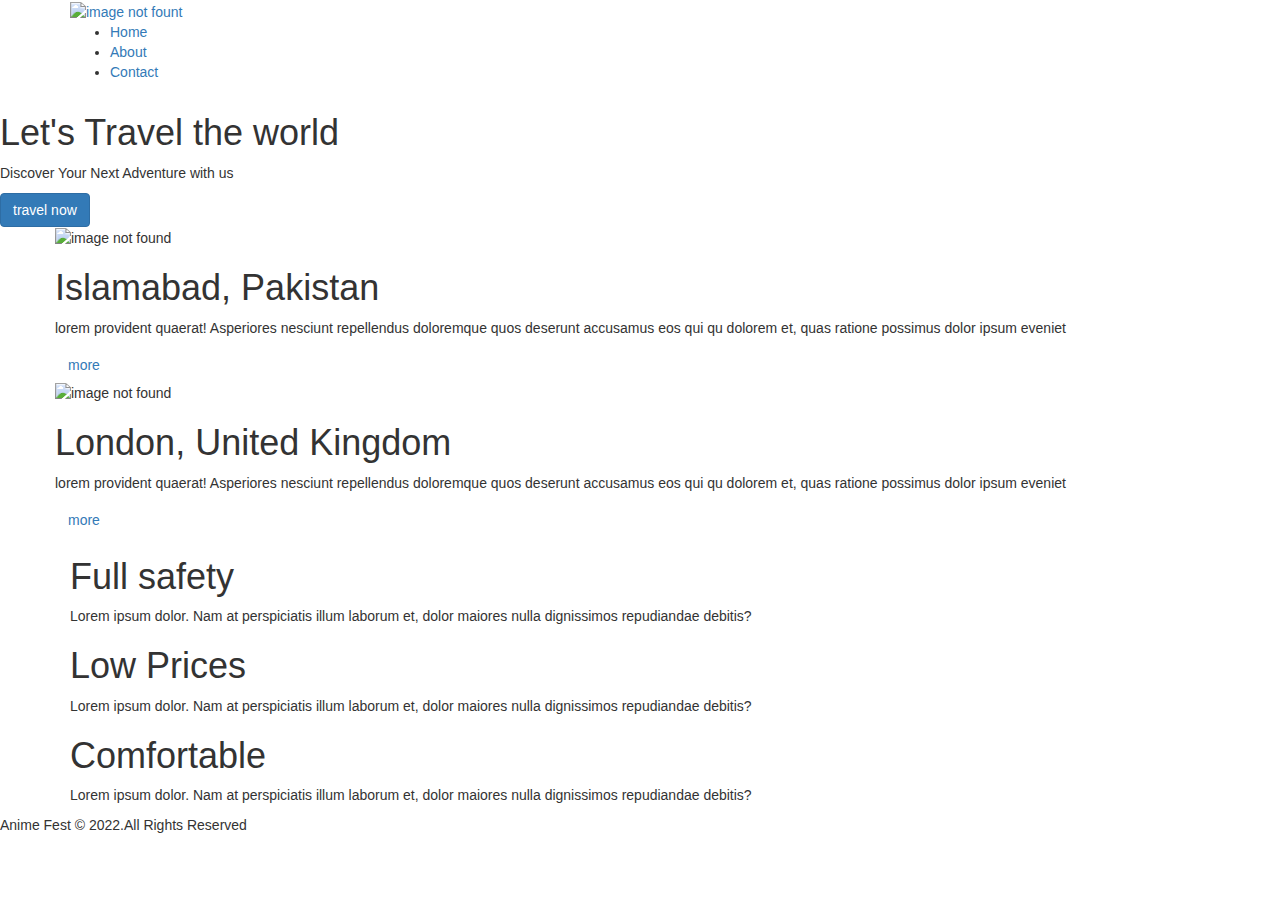
==== index.html @ 921c45cc "added index.html" ====
<!DOCTYPE html>
<html lang="en">
<head>
    <meta charset="UTF-8">
    <meta http-equiv="X-UA-Compatible" content="IE=edge">
    <meta name="viewport" content="width=device-width, initial-scale=1.0">
    <title>ANIME FEST | WELCOME</title>
    <!-- ########## icons links ########## -->
    <link rel="stylesheet" href="https://fonts.googleapis.com/icon?family=Material+Icons">
    <script src="https://kit.fontawesome.com/9b62f3f852.js" crossorigin="anonymous"></script>
    <link rel="stylesheet" href="https://maxcdn.bootstrapcdn.com/bootstrap/3.3.7/css/bootstrap.min.css">
    <link rel="stylesheet" href="./css/style.css">
</head>



<body>
    <header class="header">
        <nav class="navbar">
            <div class="container">
                <div class="main-logo">
                    <a  href="./index.html"><img class="logo" src="./img/logo.png" alt="image not fount"></a>
                    <!-- <a href="./home.html"><h1 class="logo">W1</h1></a> -->
                </div>
                    <ul class="nav-items">
                   <li class="nav-item"><a href="./index.html">Home</a></li>
                   <li class="nav-item"><a href="./about.html">About</a></li>
                   <li class="nav-item"><a href="./contact.html">Contact</a></li>
                </ul>
                
            </div>
        </nav>
        <div class="header-content">
         <h1 class="main-heading text-light">Let's Travel the world</h1>
            <p class="text-light">Discover Your Next Adventure with us</p>
            <a class="btn btn-primary text-red medium-heading" href="#watch-anime">travel now</a>
        </div>
    </header>
    <section class="showcase" id="watch-anime">
        <div class="container">
            <div class="row row1">
                <div class="img-box"><img src="./img/showcase-photo3.jpg" alt="image not found"></div>
                <div class="text-box">
                    <h1 class="main-heading text-black">Islamabad, Pakistan</h1>
                    <p class="text-gray">lorem provident quaerat! Asperiores nesciunt repellendus doloremque quos deserunt accusamus eos  qui qu dolorem et, quas ratione possimus dolor ipsum eveniet</p>
                    <a class="btn btn-secondary" href="./about.html">more</a>

                </div>
            </div>
            <div class="row row2">
                <div class="img-box"><img src="./img/showcase-photo1.jpg" alt="image not found"></div>
                <div class="text-box">
                    <h1 class="main-heading text-black">London, United Kingdom</h1>
                    <p class="text-gray">lorem provident quaerat! Asperiores nesciunt repellendus doloremque quos deserunt accusamus eos  qui qu dolorem et, quas ratione possimus dolor ipsum eveniet</p>
                    <a class="btn btn-secondary" href="./about.html">more</a>
                </div>
            </div>
        </div>
    </section>
    <section class="features">
        <div class="container">
            <div class="box-wrapper">
                <div class="box box-1">
                    <i class="fa fa-check-square-o fa-3x" aria-hidden="true"></i>
                  <h1 class="medium-heading">Full safety</h1>
                  <p>Lorem ipsum dolor. Nam at perspiciatis illum laborum et, dolor maiores nulla dignissimos repudiandae debitis?</p>                                    
                </div>
                <div class="box box-2">
                    <i class="fa fa-check-square-o fa-3x" aria-hidden="true"></i>
                  <h1 class="medium-heading">Low Prices</h1>
                  <p>Lorem ipsum dolor. Nam at perspiciatis illum laborum et, dolor maiores nulla dignissimos repudiandae debitis?</p>
                </div>
                <div class="box box-3">
                    <i class="fa fa-check-square-o fa-3x" aria-hidden="true"></i>
                  <h1 class="medium-heading">Comfortable</h1>
                  <p>Lorem ipsum dolor. Nam at perspiciatis illum laborum et, dolor maiores nulla dignissimos repudiandae debitis?</p>                                     
                </div>
            </div>
        </div>
        
    </section>
    <section class="last-content">
        <div class="last-logo">
            <a href="https://www.facebook.com/profile.php?id=100077531655952"><i class="fab fa-facebook fa-2x fb"></i></a>
            <a href="https://x.com/AbdulRe74191470"><i class="fab fa-twitter fa-2x tw"></i></a>
            <a href="https://www.instagram.com/abdulrehmansheikh8696/"><i class="fab fa-instagram fa-2x ins"></i></a>
         </div>
         <div class="copyright">Anime Fest &copy; 2022.All Rights Reserved</div>
        </section>
</body>
</html>
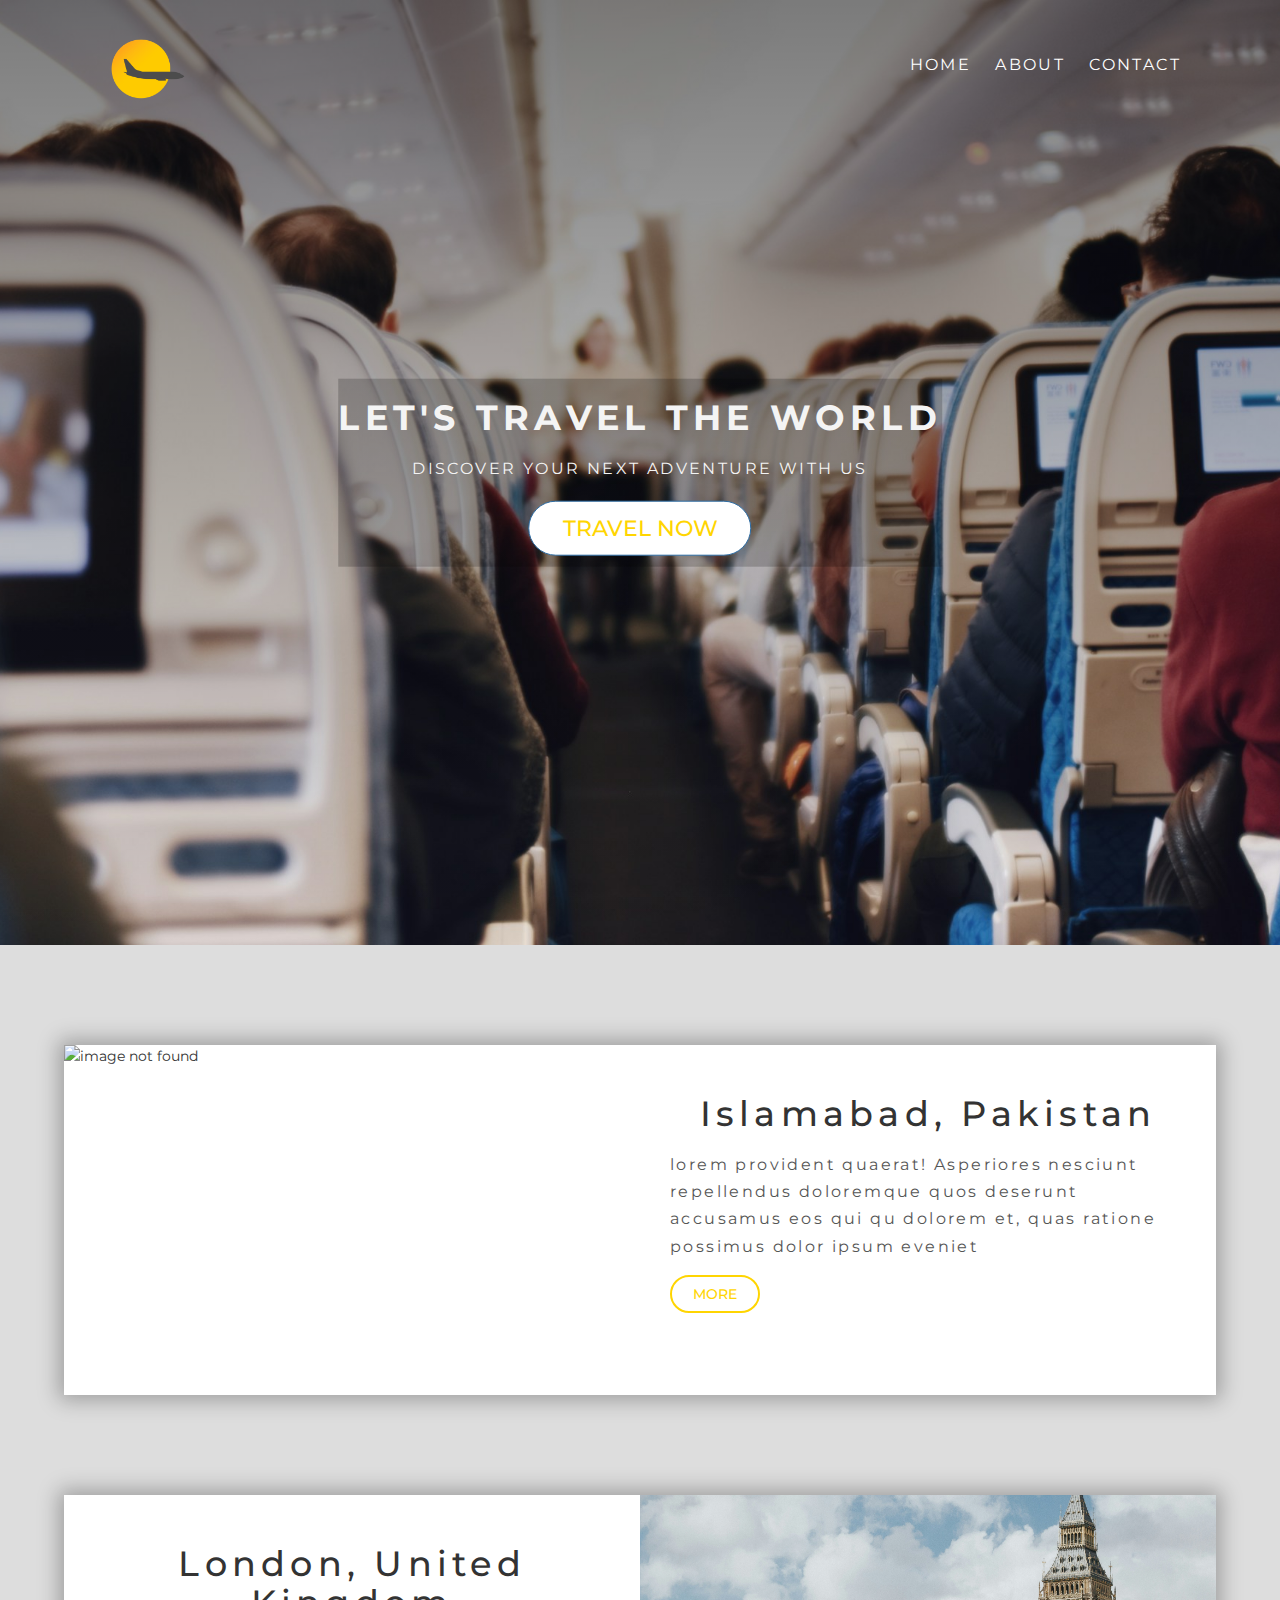
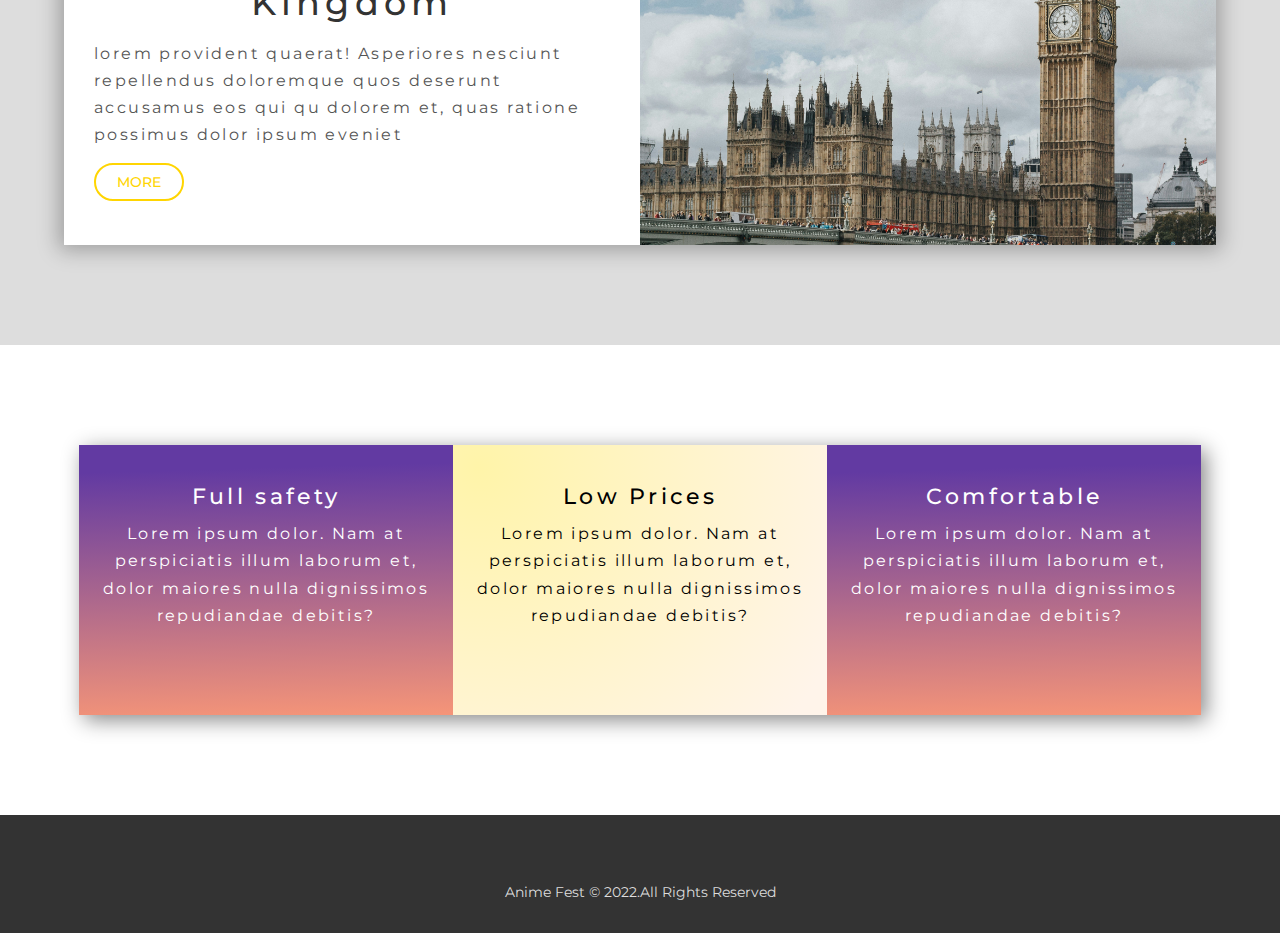
==== commit aa091584: "Update index.html" ====
--- a/index.html
+++ b/index.html
@@ -4,7 +4,7 @@
     <meta charset="UTF-8">
     <meta http-equiv="X-UA-Compatible" content="IE=edge">
     <meta name="viewport" content="width=device-width, initial-scale=1.0">
-    <title>ANIME FEST | WELCOME</title>
+    <title>TRAVEL SITE | WELCOME</title>
     <!-- ########## icons links ########## -->
     <link rel="stylesheet" href="https://fonts.googleapis.com/icon?family=Material+Icons">
     <script src="https://kit.fontawesome.com/9b62f3f852.js" crossorigin="anonymous"></script>
@@ -88,4 +88,4 @@
          <div class="copyright">Anime Fest &copy; 2022.All Rights Reserved</div>
         </section>
 </body>
-</html>+</html>
--- a/css/style.css
+++ b/css/style.css
@@ -0,0 +1,671 @@
+/* ############### Things before every website ################### */
+@import url('https://fonts.googleapis.com/css2?family=Montserrat:wght@300;400;500;700&display=swap');
+
+*{
+    margin: 0;
+    padding: 0;
+    box-sizing: border-box;
+}
+
+html{
+    font-size: 62.5%;
+}
+
+body{
+    font-family: 'Montserrat', sans-serif;
+    line-height: 1.7;
+}
+
+p ,li{
+    font-size: 1.6rem;
+    margin-bottom: 0.5em;
+    letter-spacing: 0.15em;
+}
+
+h1,h2,h3{
+    margin-bottom: 0.5em;
+    letter-spacing: 0.15em;
+    font-weight: 500;
+}
+/* <------------------------------------------------------------> */
+
+/* ################## Utility Classes #################### */
+
+.container{
+    max-width: 1200px;
+    margin: 0 auto;
+    width: 90%;
+    
+}
+
+.main-heading{
+    font-size: 3.5rem;
+}
+.medium-heading{
+    font-size: 2.2rem;
+}
+.text-red{
+    color: #ffd501;
+}
+.text-light{
+    color: #f4f4f4;
+}
+.text-black{
+    color: #333;
+}
+.text-gray{
+    color:  #555555;
+}
+.bg-dark{
+    background-color: #263238;
+}
+.btn{
+    display: inline-block;
+    padding: 0.5em 1.5em;
+    font-weight: 500;
+    text-transform: uppercase;
+    margin: 0.5em 0;
+    
+}
+.btn-primary{
+    background-color: #fff;
+    border-radius: 100px;
+}
+.btn-primary:hover{
+    background-color: #ddd;
+    color: #ffd501;
+}
+.btn-secondary{
+    border:2px solid #ffd501;
+    color: #ffd501;
+    border-radius: 1.5em;
+    background-color: #fff;
+    
+}
+.btn-secondary:hover{
+    background-color: rgb(221, 221, 221);
+    color: #ffd501;
+    
+}
+
+
+
+
+/* <------------------------------------------------------------> */
+
+/* ################ Header style ################### */
+.header{
+    height: 105vh;
+    background: linear-gradient(rgba(0, 0, 0, 0.5),rgb(0,0,0,0) ),url('../img/header-image.jpg');
+    background-position: center;
+    background-size: cover;
+    background-repeat: no-repeat;
+    position: relative;
+}
+
+.navbar{
+    padding: 1rem;
+}
+.logo{
+    width: 115px;
+}
+.navbar a{
+    color: white;
+}
+.navbar .logo{
+    float: left;
+}
+
+.navbar .nav-items{
+    float: right;
+    margin-top: 3rem;
+}
+.navbar .nav-item{
+    display: inline-block;
+    padding: 1rem;
+    text-transform: uppercase;
+    
+}
+.nav-item a:hover{
+    border-bottom:2px solid #f4f4f4;
+    padding-bottom: 0.3em;
+    
+}
+.navbar::after{
+    content: '';
+    display: block;
+    clear: both;
+}
+.container ul li{
+    list-style: none;
+    padding-bottom: 1em;
+}
+.container ul li a{ 
+    font-size: 1.6rem;
+    text-decoration: none;
+    
+} 
+
+
+/* <--------------------------------------------------------------------> */
+
+/* ################## header content style ################ */
+.header-content h1{
+    
+    text-transform: uppercase;
+    font-weight: 700;
+}
+.header-content p{
+    text-transform: uppercase;
+}
+.header .header-content{
+    text-align: center;
+    background:linear-gradient(rgba(0, 0, 0, 0.2) ,rgba(0,0,0,0.2) );
+    position:absolute;   
+    top: 50%;
+    left: 50%;
+    transform: translate(-50%,-50%);
+}
+
+/* #################### main content style #################### */
+.showcase{
+    background: #ddd;
+    padding: 10rem 0;
+    
+}
+.row{
+    height: 350px;
+    background-color: #fff;
+    box-shadow:0px 0px 20px 5px rgba(0, 0, 0, 0.288);
+    
+    
+}
+.row1{  
+    margin-bottom: 10rem;  
+    
+}
+.row1 .img-box , .row2 .text-box{
+    float: left;
+    width: 50%;
+}
+.row1 .text-box , .row2 .img-box{
+    float: right;
+    width: 50%;
+}
+.row .img-box{
+    height: 100%;
+}
+.row .text-box{
+    padding: 3rem;
+}
+.row .img-box img{
+    display: inline-block;
+    width: 100%;
+    height: 100%;
+    object-fit: cover;
+}
+.row .text-box h1{
+    text-align: center;
+}
+.row::after{
+    content:'';
+    display: block;
+    clear: both;
+}
+/* ################## features style ################ */
+
+.features{
+    padding: 10rem 0;
+}
+.box-wrapper{
+    height: 270px;
+    box-shadow: 5px 5px 20px 0px rgba(0, 0, 0, 0.473);
+}
+.box-wrapper::after{
+    content:'';
+    display: block;
+    clear: both;
+
+}
+.box{
+    float: left;
+    width: 33.333333333%;
+    height: 100%;
+    padding: 2rem;
+    text-align: center;
+
+}
+.box-1,.box-3{
+    background-image: linear-gradient( 358.4deg,  rgba(249,151,119,1) -2.1%, rgba(98,58,162,1) 90% );
+    color: white;
+}
+.box-2{
+    background-image: radial-gradient( circle 400px at 6.8% 8.3%,  rgba(255,244,169,1) 0%, rgba(255,244,234,1) 100.2% );
+    color: black;
+}
+/* ############## footer ############### */
+.last-content{
+    text-align: center;
+    background-color:#333;
+    padding-bottom: 2em;
+}
+.copyright{
+    margin-top: 1em;
+    color: #ddd;
+}
+
+.last-logo{
+    padding-top: 2em;
+    color: white;
+    margin-left: 3em;
+    
+}
+.fb{
+    padding-right: 1em;
+}
+.tw{
+    padding-right: 1em;
+}
+.ins{
+    padding-right: 1em;
+}
+/* ############# About page ############# */
+.about-h1{
+    border-bottom:6px solid #e63946;
+    padding-bottom:10px;
+}
+
+.line1{
+    width: 50%;
+    float: left;
+    text-align: center;
+    margin-top: 2em;
+}
+.line2{
+    width: 50%;
+    float: right;
+    text-align: center;
+    margin-top: 2em;
+}
+.mark-area::after{
+    content: '';
+    display: block;
+    clear: both;
+}
+.check{
+    font-weight: bold;
+}
+
+.things{
+    margin-top: 2em;
+}
+
+.anime{
+    float: left;
+    width:25% ;
+    text-align: center;
+}
+
+.tv-series{
+    float: right;
+    width:20% ;
+    text-align: center;
+}
+
+.movies{
+    float: right;
+    width:25% ;
+    text-align: center;
+}
+
+.tv-shows{
+    float: right;
+    width:25% ;
+    text-align: center;
+}
+.things::after{
+    content: '';
+    display: block;
+    clear: both;
+}
+/* ########## banner ######### */
+.banner{
+
+    background-image: linear-gradient( 358.4deg,  rgba(249,151,119,1) -2.1%, rgba(98,58,162,1) 90% );
+    padding: 1rem;
+    box-shadow: 5px 5px 10px #0000005d;
+    
+}
+.left-banner{
+width: 60%;
+float: left;
+
+
+}
+.left-banner p{
+    color: #fff;
+    
+    font-weight: 700;
+    font-size: 1.6rem;
+    margin-top: 3.3rem;
+}
+
+.right-banner{
+    width: 40%;
+    float: right;
+    text-align: center;
+    
+}
+.right-banner a{
+    text-decoration: none;
+    color: #fff;
+    border: 4px solid white;
+    padding:0.9em 2.5em;
+    display: inline-block;
+    font-weight: 700;
+    font-size: 2rem;
+    letter-spacing: 0.5em;
+    border-radius: 6px;
+    
+   
+}
+.banner::after{
+    content: '';
+    display: block;
+    clear: both;
+}
+/* ################# Contact Page ################ */
+.contact{
+    background-color: #ddd;
+}
+.pic-area{
+    float: left;
+    width: 48.2%;
+    background-color: white;
+    padding: 8px;
+    height: 780px;
+    
+    
+    
+}
+.pic-area .big-h1{
+    font-size: 2.3rem;
+}
+.r-pic img{
+   max-width: 100%;
+    min-height: 100%;
+    object-fit: cover;
+}
+.pic-area i.material-icons{
+    font-size: 3.2rem;
+}
+
+.pic-area i.loc{
+     margin:15px 10px 12px 16px;
+     
+}
+.pic-area i.em{
+     margin:15px 10px 12px 16px;
+}
+.pic-area i.call{
+     margin:15px 10px 12px 16px;
+}
+
+.contact-area{
+    float: right;
+    width: 48.2%;
+    background-color: white;
+    padding: 8px;
+    height: 780px;
+    
+    
+}
+.downline::after{
+    content: '';
+    display: block;
+    border-bottom: #e63946 7px solid;
+    
+}
+.contact-area h1{
+    font-weight: bold;
+    font-size: 3rem;
+}
+.contact-area label.form-page{
+    font-size: 1.8rem;
+}
+.contact-area input.form-write{
+     width: 100%;
+     height: 30px;
+     font-size: 2.1rem;
+}
+textarea.fff{
+    font-size: 2.1rem;
+    width: 100%;
+    height: 300px;
+}
+
+input.sub{
+    color: #fff;
+    background-color: #e63946;
+    padding: 11px 40px;
+    font-size: 2.3rem;
+    border-radius: 10px;
+    margin-top: 1em;
+    font-weight: 700;
+    cursor: pointer;
+    outline: none;
+}
+div.submit-btn{
+    text-align: center;
+}
+
+
+section.contact .container::after{
+    content:'' ;
+    display: block;
+    clear: both;
+}
+/* ############# Media query ############### */
+@media (max-width:500px){
+    html{
+        font-size: 50%;
+    }
+    .navbar .nav-items{
+        float: none;
+        display: block;
+        width: 100%;
+        text-align: center;
+    }
+    .navbar .logo{
+        float: none;
+        display: block;
+        width: 80px;
+        margin: 0 auto;
+        
+    }
+    .header-content .main-heading{
+        font-size: 2.5rem;
+    }
+    .row{
+        height: auto;
+        width: 100%;
+        text-align: center;
+        margin: 0 auto;
+    }
+    .row2{
+        margin-top:  10rem; ;
+    }
+    .row .img-box ,
+    .row .text-box{
+        float: none;
+        width: 100%;
+        text-align: center;
+    }
+    .box-wrapper{
+        height: auto;
+        width: 100%;
+    }
+    .features .box{
+        float: none;
+        width: 100%;
+        text-align: center;
+        box-shadow: 5px 5px 20px 0px rgba(0, 0, 0, 0.473);
+    }
+    .features .box-2,
+    .features .box-3{
+        margin-top: 2em;
+    }
+    .box-wrapper{
+        box-shadow:none
+    }
+    .banner .left-banner {
+        float: none;
+        width: 100%;
+        text-align: center;
+    }
+    .banner .right-banner{
+        float: none;
+        width: 100%;
+        text-align: center;
+        margin-top: 3rem;
+
+    }
+    .banner .right-banner a.button{
+        padding: 2rem;
+    }
+    .contact .pic-area{
+        float: none;
+        width: 100%;
+        height: auto;
+    }
+    .contact .contact-area{
+        float: none;
+        width: 100%;
+        margin-top:10rem ;
+        height: auto;
+    }
+
+
+}
+ @media (min-width:501px) and (max-width:768px){
+    html{
+        font-size: 50%;
+    }
+    p{
+        font-size: 1.8rem;
+    }
+    .navbar .nav-items{
+        float: none;
+        display: block;
+        width: 100%;
+        text-align: center;
+    }
+    .navbar .logo{
+        float: none;
+        display: block;
+        width: 80px;
+        margin: 0 auto;
+        
+    }
+    .header-content .main-heading{
+        font-size: 2.5rem;
+    }
+    .row{
+        height: auto;
+        width: 100%;
+        text-align: center;
+        margin: 0 auto;
+    }
+    .row2{
+        margin-top:  10rem; ;
+    }
+    .row .img-box ,
+    .row .text-box{
+        float: none;
+        width: 100%;
+        text-align: center;
+    }
+    .box-wrapper{
+        height: auto;
+        width: 100%;
+    }
+    .features .box{
+        float: none;
+        width: 100%;
+        text-align: center;
+        box-shadow: 5px 5px 20px 0px rgba(0, 0, 0, 0.473);
+    }
+    .features .box-2,
+    .features .box-3{
+        margin-top: 2em;
+    }
+    .box-wrapper{
+        box-shadow:none
+    }
+    .banner .left-banner {
+        float: none;
+        width: 100%;
+        text-align: center;
+    }
+    .banner .right-banner{
+        float: none;
+        width: 100%;
+        text-align: center;
+        margin-top: 3rem;
+
+    }
+    .banner .right-banner a.button{
+        padding: 2rem;
+    }
+    .contact .pic-area{
+        float: none;
+        width: 100%;
+        height: auto;
+    }
+    .contact .contact-area{
+        float: none;
+        width: 100%;
+        margin-top:10rem ;
+        height: auto;
+    }
+ }
+
+ @media (min-width:768.5px) and (max-width:1200px){
+    html{
+        font-size: 46.4%;
+    }
+    .navbar .logo{
+        width: 90px;
+    }
+ }
+ @media(orientation:landscape) and (max-height:500px) {
+    .header{
+        height:80vmax;
+    }
+ }
+
+
+
+
+
+
+
+
+
+
+
+
+
+
+
+
+
+
+
+
+
+
+
+
+
+
